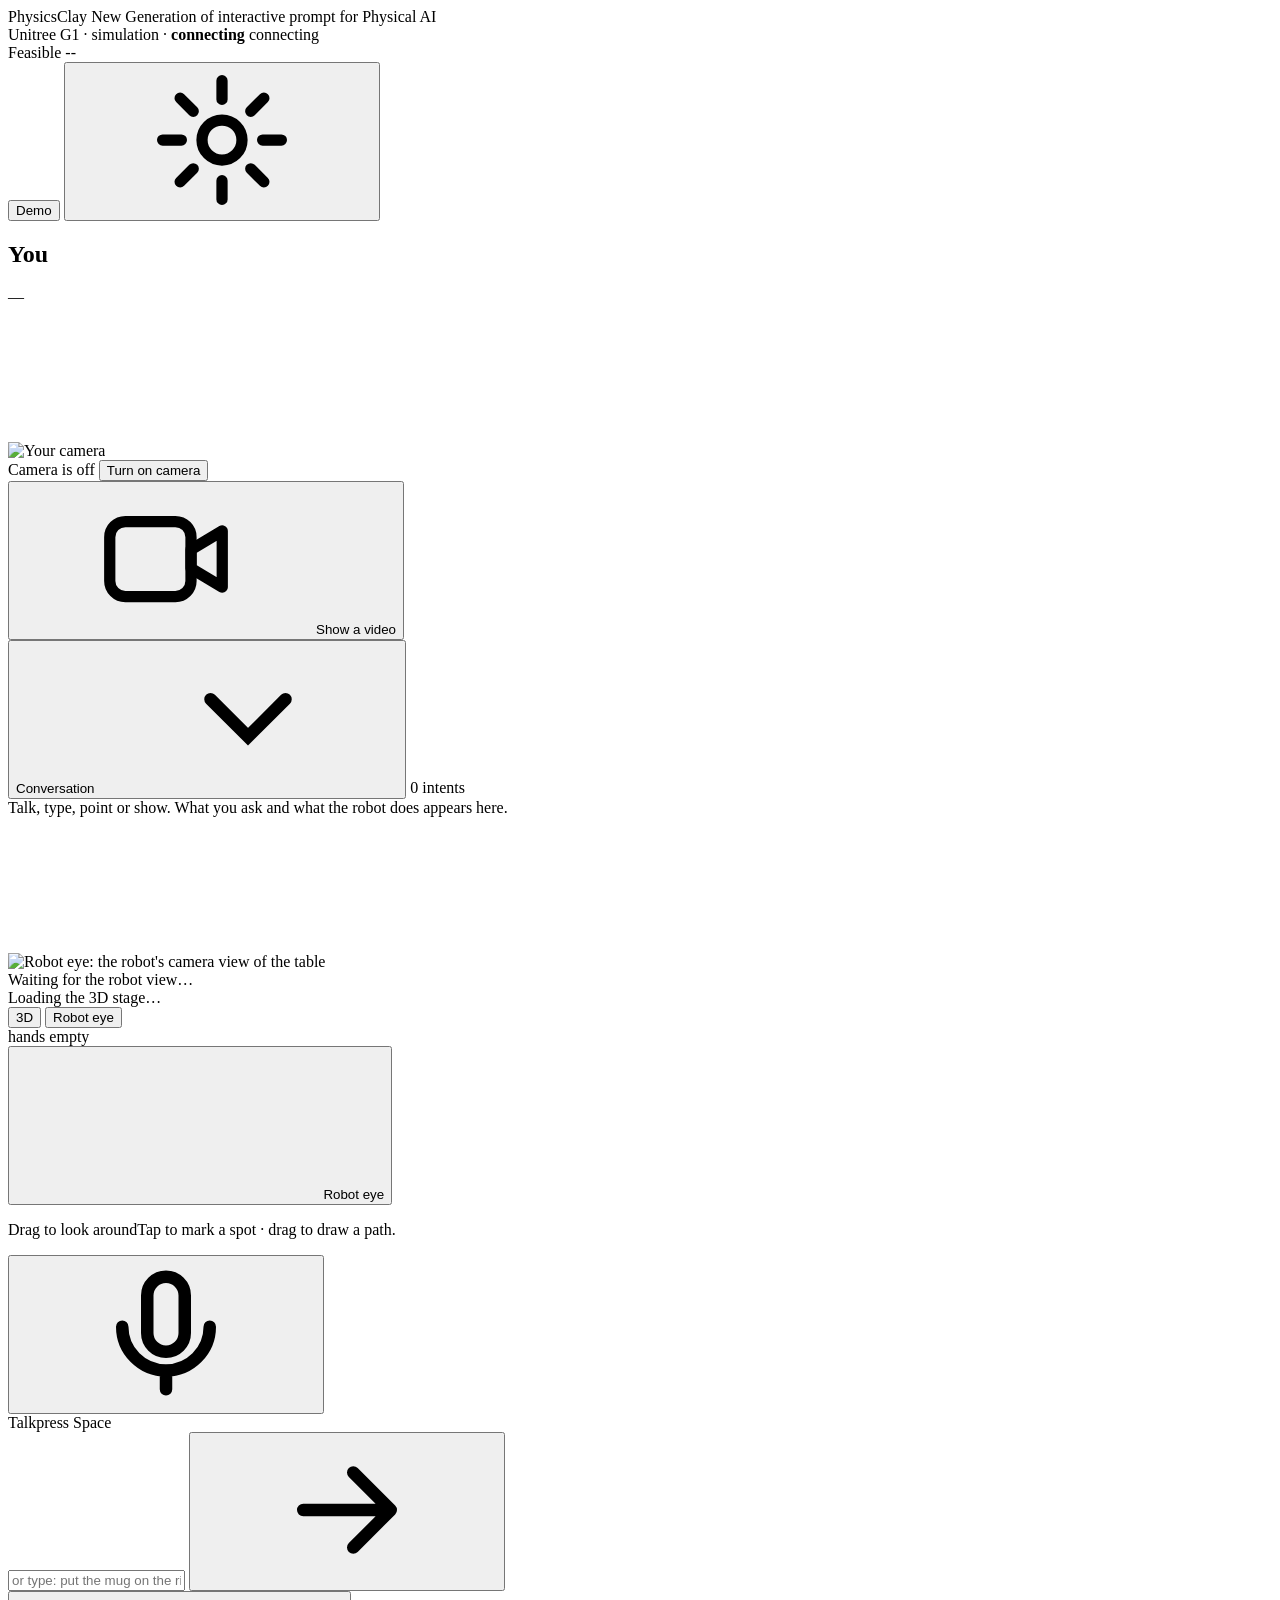
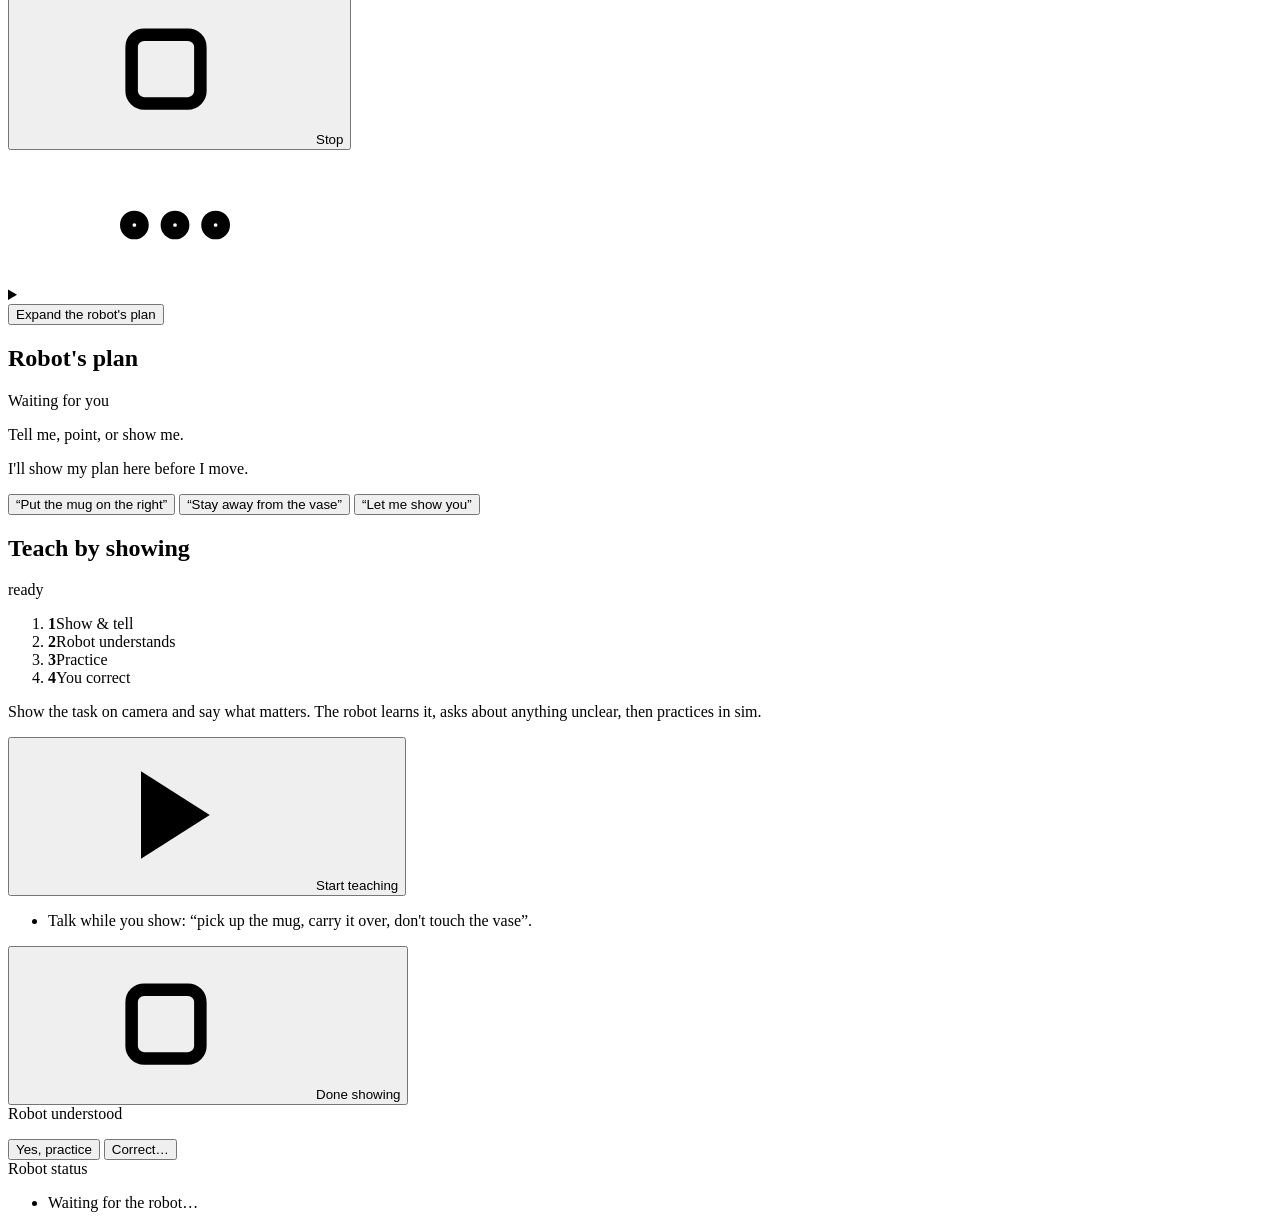
==== web/index.html @ e63a3b52 "P2b VR/MR on Meta Quest: draw in the air, passthrough alignment, room scan, teleop The same page in " ====
<!doctype html>
<html lang="en">
<head>
<meta charset="utf-8">
<meta name="viewport" content="width=device-width, initial-scale=1, viewport-fit=cover">
<meta name="theme-color" content="#fbfbfd">
<title>PhysicsClay · New Generation of interactive prompt for Physical AI</title>
<link rel="stylesheet" href="/static/style.css">
<script type="importmap">{"imports":{"three":"https://cdn.jsdelivr.net/npm/three@0.160.0/build/three.module.js","three/addons/":"https://cdn.jsdelivr.net/npm/three@0.160.0/examples/jsm/"}}</script>
</head>
<body>
<svg width="0" height="0" style="position:absolute" aria-hidden="true">
  <symbol id="i-mic" viewBox="0 0 24 24"><path fill="none" stroke="currentColor" stroke-width="2" stroke-linecap="round" d="M12 3a3 3 0 0 0-3 3v6a3 3 0 0 0 6 0V6a3 3 0 0 0-3-3zM5 11a7 7 0 0 0 14 0M12 18v3"/></symbol>
  <symbol id="i-gear" viewBox="0 0 24 24"><g fill="none" stroke="currentColor" stroke-width="1.8" stroke-linecap="round"><circle cx="12" cy="12" r="3.2"/><path d="M12 2.5v3M12 18.5v3M2.5 12h3M18.5 12h3M5.3 5.3l2.1 2.1M16.6 16.6l2.1 2.1M5.3 18.7l2.1-2.1M16.6 7.4l2.1-2.1"/></g></symbol>
  <symbol id="i-stop" viewBox="0 0 24 24"><rect x="6.5" y="6.5" width="11" height="11" rx="2" fill="none" stroke="currentColor" stroke-width="2"/></symbol>
  <symbol id="i-home" viewBox="0 0 24 24"><path fill="none" stroke="currentColor" stroke-width="1.8" stroke-linejoin="round" d="M4 11l8-7 8 7v9h-5v-6H9v6H4z"/></symbol>
  <symbol id="i-play" viewBox="0 0 24 24"><path d="M8 5v14l11-7z" fill="currentColor"/></symbol>
  <symbol id="i-cam" viewBox="0 0 24 24"><g fill="none" stroke="currentColor" stroke-width="1.8" stroke-linejoin="round"><path d="M4 8h3l2-2.5h6L17 8h3v11H4z"/><circle cx="12" cy="13.2" r="3.4"/></g></symbol>
  <symbol id="i-chev" viewBox="0 0 24 24"><path fill="none" stroke="currentColor" stroke-width="2" stroke-linecap="round" d="M6 9l6 6 6-6"/></symbol>
  <symbol id="i-send" viewBox="0 0 24 24"><path fill="none" stroke="currentColor" stroke-width="2" stroke-linecap="round" stroke-linejoin="round" d="M5 12h14M13 6l6 6-6 6"/></symbol>
  <symbol id="i-more" viewBox="0 0 24 24"><g fill="none" stroke="currentColor" stroke-width="2"><circle cx="5.5" cy="12" r="1.3"/><circle cx="12" cy="12" r="1.3"/><circle cx="18.5" cy="12" r="1.3"/></g></symbol>
  <symbol id="i-video" viewBox="0 0 24 24"><g fill="none" stroke="currentColor" stroke-width="1.8" stroke-linejoin="round"><rect x="3" y="6" width="13" height="12" rx="2.5"/><path d="m16 10.5 5-3v9l-5-3z"/></g></symbol>
  <symbol id="i-x" viewBox="0 0 24 24"><path fill="none" stroke="currentColor" stroke-width="2" stroke-linecap="round" d="M6 6l12 12M18 6 6 18"/></symbol>
  <symbol id="i-follow" viewBox="0 0 24 24"><g fill="none" stroke="currentColor" stroke-width="1.8" stroke-linecap="round" stroke-linejoin="round"><circle cx="12" cy="5.5" r="2"/><path d="M12 8v6m0 0-3 6m3-6 3 6M7 10.5l5-1.5 5 1.5"/></g></symbol>
  <symbol id="i-reset" viewBox="0 0 24 24"><path fill="none" stroke="currentColor" stroke-width="1.8" stroke-linecap="round" stroke-linejoin="round" d="M4 12a8 8 0 1 0 2.4-5.7M4 4v4h4"/></symbol>
  <symbol id="i-export" viewBox="0 0 24 24"><path fill="none" stroke="currentColor" stroke-width="1.8" stroke-linecap="round" stroke-linejoin="round" d="M12 4v11m0-11-4 4m4-4 4 4M5 15v4h14v-4"/></symbol>
  <symbol id="i-arm" viewBox="0 0 24 24"><path fill="none" stroke="currentColor" stroke-width="1.8" stroke-linecap="round" stroke-linejoin="round" d="M5 20h8M9 20v-4l4-6 5 2M13 10l-2-5"/></symbol>
  <symbol id="i-skill" viewBox="0 0 24 24"><g fill="none" stroke="currentColor" stroke-width="1.8" stroke-linecap="round" stroke-linejoin="round"><path d="M4 7h16M4 12h10M4 17h7"/><path d="m16 15 4 2.5-4 2.5z"/></g></symbol>
</svg>

<header class="topbar">
  <div class="brand">
    <span class="logo" aria-hidden="true"><i></i></span>
    <div class="brand-text">
      <span class="name">PhysicsClay</span>
      <span class="tag" title="New Generation of interactive prompt for Physical AI — turning human intent into spatial instructions that robots can understand and execute.">New Generation of interactive prompt for Physical AI</span>
    </div>
  </div>

  <div class="bar-mid">
    <span id="stats" class="status-pill" data-conn="off" role="status" aria-label="Robot status">
      <i aria-hidden="true"></i>
      <span id="robotLabel" class="sp-robot">Unitree G1</span>
      <span class="sp-sub"><span class="sp-sim">· simulation · </span><span id="mode" class="sp-mode" data-mode="IDLE"><b>connecting</b></span></span>
      <span id="statsTxt" class="sp-stats">connecting</span>
    </span>
  </div>

  <div class="bar-right">
    <div class="meter" title="Physically feasible share of recent frames">
      <span class="meter-label">Feasible</span>
      <span class="meter-track"><span id="feasFill" class="meter-fill"></span></span>
      <span id="feasTxt" class="meter-val">--</span>
    </div>
    <span id="speed" class="chip speed-chip" title="Speed scale" hidden>×1.0</span>
    <span id="mockPill" class="chip mock-pill" title="Mock AI: offline gestures + scripted replies" hidden>Mock AI</span>
    <span id="demoPill" class="demo-pill" role="status" hidden><i></i><span id="demoPillTxt">Demo</span></span>
    <button id="demoBtn" class="pill-btn" type="button" title="Run the guided demo">Demo</button>
    <button id="settingsBtn" class="icon-btn" type="button" aria-label="Settings"><svg aria-hidden="true"><use href="#i-gear"/></svg></button>
  </div>
</header>

<main class="layout" id="layout">
  <!-- YOU: camera (always on screen) + conversation -->
  <section class="col col-you" aria-label="You">
    <div class="col-head">
      <h2 class="col-title">You</h2>
      <span class="grow"></span>
      <span id="phoneCamChip" class="chip phone-cam-chip" title="This device's camera is the robot's view of you" hidden>Phone camera</span>
      <span id="source" class="src-chip" title="Camera source">—</span>
    </div>
    <div class="panel cam" id="camPanel" aria-label="Your camera">
      <div class="frame cam-frame" id="camFrame">
        <img id="camImg" alt="Your camera" draggable="false">
        <canvas id="camOverlay" aria-hidden="true"></canvas>
        <div id="camEmpty" class="empty cam-empty">
          <span>Camera is off</span>
          <button id="camBtnM" class="btn sm cam-on" type="button">Turn on camera</button>
        </div>
        <div class="cam-chips">
          <span id="followBadge" class="badge follow" hidden>Following you</span>
          <span id="recBadge" class="badge rec" hidden>REC 0.0s</span>
          <span id="gestureChip" class="ov-chip gesture-chip" hidden></span>
        </div>
        <div id="noPose" class="toast" hidden>No person detected</div>
        <div id="dropHint" class="drop-hint" hidden>Drop a video — the robot will imitate it</div>
        <div id="videoBar" class="video-bar" hidden><span id="videoName"></span><span class="vb-track"><span id="videoFill"></span></span><span id="videoPct"></span></div>
        <button type="button" id="videoBtn" class="cam-video-btn" title="Show a video: the robot imitates it"><svg aria-hidden="true"><use href="#i-video"/></svg><span>Show a video</span></button>
        <input type="file" id="videoFile" accept="video/mp4,video/quicktime,video/webm,.mp4,.mov,.webm" hidden>
      </div>
    </div>

    <section class="panel feed" id="feedPanel" aria-label="Conversation">
      <div class="panel-head">
        <button id="feedToggle" class="head-toggle" type="button" aria-expanded="true" aria-controls="feed">
          <span class="label">Conversation</span>
          <svg class="chev" aria-hidden="true"><use href="#i-chev"/></svg>
        </button>
        <span class="grow"></span>
        <span id="feedCount" class="muted small">0 intents</span>
      </div>
      <div id="feed" class="feed-list" role="log" aria-live="polite">
        <div class="feed-empty">Talk, type, point or show. What you ask and what the robot does appears here.</div>
      </div>
    </section>
  </section>

  <!-- STAGE: 3D shared space (default) | Robot eye, timeline, dock -->
  <section class="col col-stage" aria-label="Stage">
    <div class="frame stage-frame v3d" id="robotFrame">
      <img id="robotImg" alt="Robot eye: the robot's camera view of the table" draggable="false">
      <canvas id="robotOverlay" aria-label="Robot eye: tap to place a marker, drag to draw a path"></canvas>
      <div id="robotEmpty" class="empty"><span class="spinner" aria-hidden="true"></span><span>Waiting for the robot view…</span></div>
      <div id="view3d" class="view3d"><div class="v3d-msg">Loading the 3D stage…</div></div>
      <div class="stage-slot" data-slot="stage"></div>
      <div class="stage-tl">
        <div class="seg stage-seg" role="group" aria-label="Stage view">
          <button type="button" class="seg-btn" data-view="3d" aria-pressed="true" title="3D shared space: orbit freely">3D</button>
          <button type="button" class="seg-btn" data-view="robot" aria-pressed="false" title="What the robot's head camera sees">Robot eye</button>
        </div>
        <span id="holding" class="ov-chip subtle">hands empty</span>
      </div>
      <button type="button" class="pip" id="pip" aria-label="Switch to Robot eye">
        <canvas id="eyePip" aria-hidden="true"></canvas>
        <img id="pipImg" alt="" draggable="false">
        <span id="pipLabel">Robot eye</span>
      </button>
      <div id="taskHud" class="task-hud" hidden><span class="dot"></span><span id="taskHudTxt"></span></div>
      <div id="caption" class="caption-bar" aria-live="polite" hidden></div>
      <div id="subtitle" class="subtitle-bar" aria-live="polite" hidden></div>
      <div id="pathBar" class="path-bar" hidden>
        <span id="pathInfo"></span>
        <button type="button" class="btn sm primary" id="runPath"><svg aria-hidden="true"><use href="#i-play"/></svg>Run path <kbd>F</kbd></button>
        <button type="button" class="btn sm ghost" id="clearPath">Clear <kbd>C</kbd></button>
      </div>
      <p class="stage-hint" id="stageHint"><span id="orbitHint" hidden>Right-drag to orbit · wheel to zoom · </span><span class="sh-3d">Drag to look around</span><span class="sh-eye">Tap to mark a spot · drag to draw a path.</span></p>
    </div>

    <div class="timeline-slot" data-slot="timeline" aria-label="Timeline"></div>

    <div class="dock" id="dock">
      <button id="talk" class="talk" type="button" aria-label="Talk to the robot (Space)" aria-pressed="false" data-state="off">
        <span class="ring" aria-hidden="true"></span>
        <svg class="ico" aria-hidden="true"><use href="#i-mic"/></svg>
      </button>
      <form id="cmdForm" class="cmd" autocomplete="off">
        <label for="cmd" class="cmd-label"><span id="talkLabel">Talk</span><span id="talkSub" class="talk-sub">press Space</span></label>
        <div class="cmd-row">
          <input id="cmd" type="text" enterkeyhint="send" placeholder="or type: put the mug on the right">
          <button class="send-btn" type="submit" aria-label="Send"><svg aria-hidden="true"><use href="#i-send"/></svg></button>
        </div>
      </form>
      <div class="dock-actions">
        <button type="button" class="stop-btn" data-act="stop" title="Stop (Esc)"><svg aria-hidden="true"><use href="#i-stop"/></svg><span>Stop</span></button>
        <details class="more" id="moreMenu">
          <summary class="icon-btn more-btn" aria-label="More actions" title="More actions"><svg aria-hidden="true"><use href="#i-more"/></svg></summary>
          <div class="more-menu" role="menu">
            <button type="button" class="menu-item toggle" data-act="follow" aria-pressed="false" role="menuitem"><svg aria-hidden="true"><use href="#i-follow"/></svg>Follow me</button>
            <button type="button" class="menu-item" data-act="video" role="menuitem"><svg aria-hidden="true"><use href="#i-video"/></svg>Show a video…</button>
            <button type="button" class="menu-item" data-act="skills" role="menuitem"><svg aria-hidden="true"><use href="#i-skill"/></svg>Skills…</button>
            <button type="button" class="menu-item" data-act="home" role="menuitem"><svg aria-hidden="true"><use href="#i-home"/></svg>Home pose</button>
            <button type="button" class="menu-item" data-act="reset" role="menuitem"><svg aria-hidden="true"><use href="#i-reset"/></svg>Reset scene</button>
            <button type="button" class="menu-item" data-act="export" role="menuitem"><svg aria-hidden="true"><use href="#i-export"/></svg>Export</button>
            <button type="button" class="menu-item" data-act="compile" role="menuitem" title="Check the last motion on a UR5e arm"><svg aria-hidden="true"><use href="#i-arm"/></svg>Compile for UR5e</button>
          </div>
        </details>
      </div>
      <div class="tools" data-slot="tools" role="toolbar" aria-label="Ways to show"></div>
    </div>
  </section>

  <!-- ROBOT'S PLAN: plan slot (plan.js), teach flow fallback, side slot, status -->
  <aside class="col col-plan" id="planCol" aria-label="Robot's plan">
    <button type="button" class="sheet-grab" id="sheetGrab" aria-expanded="false" aria-controls="planCol"><span aria-hidden="true"></span><span class="sr">Expand the robot's plan</span></button>
    <div class="col-head">
      <h2 class="col-title">Robot's plan</h2>
      <span class="grow"></span>
      <span id="planChip" class="plan-chip" data-tone="wait">Waiting for you</span>
    </div>
    <div class="plan-scroll">
      <div class="plan-slot" data-slot="plan">
        <article class="plan-idle" id="planIdle" data-shell="idle" aria-label="Nothing planned yet">
          <p class="pi-title">Tell me, point, or show me.</p>
          <p class="pi-sub">I'll show my plan here before I move.</p>
          <div class="pi-examples" role="group" aria-label="Examples">
            <button type="button" class="pi-ex" data-example="Put the mug on the right">“Put the mug on the right”</button>
            <button type="button" class="pi-ex" data-example="Stay away from the vase">“Stay away from the vase”</button>
            <button type="button" class="pi-ex" data-example="Let me show you">“Let me show you”</button>
          </div>
        </article>
      </div>

      <section class="panel teach" id="teachPanel" data-phase="idle" aria-label="Teach by showing">
        <div class="panel-head">
          <h2 class="label teach-title">Teach by showing</h2>
          <span id="teachRec" class="badge rec" hidden>REC 0.0s</span>
          <span class="grow"></span>
          <span id="teachPhase" class="phase-chip">ready</span>
          <button type="button" id="teachCancel" class="btn sm ghost" hidden>Start over</button>
        </div>
        <ol class="teach-strip" aria-label="How it works">
          <li data-k="show"><b>1</b>Show &amp; tell</li><li data-k="understand"><b>2</b>Robot understands</li>
          <li data-k="practice"><b>3</b>Practice</li><li data-k="correct"><b>4</b>You correct</li>
        </ol>
        <div class="teach-body">
          <div class="t-idle">
            <p class="muted small">Show the task on camera and say what matters. The robot learns it, asks about anything unclear, then practices in sim.</p>
            <button type="button" class="btn teach-go" id="teachStart"><svg aria-hidden="true"><use href="#i-play"/></svg>Start teaching</button>
          </div>
          <div class="t-rec">
            <div class="t-evidence small" id="teachEvidence"></div>
            <ul class="t-utt" id="teachUtt"><li class="muted">Talk while you show: “pick up the mug, carry it over, don't touch the vase”.</li></ul>
            <button type="button" class="btn danger teach-go" id="teachStop"><svg aria-hidden="true"><use href="#i-stop"/></svg>Done showing</button>
          </div>
          <div class="t-spec">
            <div class="t-card">
              <div class="t-card-head"><span class="label">Robot understood</span><span class="grow"></span><span id="teachSummary" class="small muted"></span></div>
              <div class="t-goal" id="teachGoal"></div>
              <ol class="t-steps" id="teachSteps"></ol>
              <div class="t-cons" id="teachCons"></div>
            </div>
            <div class="t-bubble" id="teachQ" hidden></div>
            <div class="t-btns" id="teachConfirmBtns">
              <button type="button" class="btn primary" id="teachYes">Yes, practice</button>
              <button type="button" class="btn" id="teachCorrectBtn">Correct…</button>
            </div>
            <form class="t-correct" id="teachCorrectForm" hidden autocomplete="off">
              <input id="teachCorrectIn" type="text" placeholder="e.g. “go around the vase on the left”, “slower”" aria-label="Correction">
              <button type="submit" class="btn sm primary">Send</button>
            </form>
            <form class="t-save" id="teachSaveForm" hidden autocomplete="off">
              <input id="teachName" type="text" placeholder="Skill name, e.g. mug over vase" aria-label="Skill name">
              <button type="submit" class="btn sm primary">Save skill</button>
            </form>
          </div>
        </div>
      </section>

      <div class="side-slot" data-slot="side"></div>

      <section class="panel says" aria-label="Robot status">
        <div class="panel-head">
          <span class="label">Robot status</span>
          <span class="grow"></span>
          <span id="saysFeas" class="muted small"></span>
        </div>
        <ul id="says" class="says-list"><li class="info">Waiting for the robot…</li></ul>
        <div id="saved" class="saved" hidden></div>
      </section>
    </div>
  </aside>
</main>

<div id="toast" class="global-toast" role="status" aria-live="polite" hidden></div>

<dialog id="settings" aria-labelledby="settingsTitle">
  <form method="dialog" id="settingsForm">
    <header class="dlg-head"><h2 id="settingsTitle">Settings</h2><button class="icon-btn" value="cancel" aria-label="Close settings"><svg aria-hidden="true"><use href="#i-x"/></svg></button></header>
    <div class="dlg-body">
      <section class="set-sec" id="secRobot"><h3>Robot</h3>
        <div class="seg seg-lg" role="group" aria-label="Robot body" id="robotSeg">
          <button type="button" class="seg-btn" data-robot="g1" aria-pressed="true">G1 humanoid</button>
          <button type="button" class="seg-btn" data-robot="ur5e" aria-pressed="false">UR5e arm</button>
        </div>
        <small class="muted">Same intents and taught tasks run on either body.</small>
      </section>
      <section class="set-sec" id="secCamera"><h3>Camera</h3>
        <label class="check"><input id="setPhoneCam" type="checkbox"><span>Use this device's camera</span></label>
        <div class="set-row"><button type="button" class="btn sm" id="camFlip">Switch front / back</button><span id="camStatus" class="muted small"></span></div>
      </section>
      <section class="set-sec" id="secSkills"><h3>Skills</h3>
        <div class="set-row">
          <select id="skillSel" aria-label="Learned skill" disabled><option value="">no skills yet</option></select>
          <button type="button" class="btn sm" data-act="play" id="playBtn" disabled><svg aria-hidden="true"><use href="#i-play"/></svg>Play</button>
        </div>
        <div id="skillEdit" class="skill-edit" hidden>
          <div class="se-head">
            <span id="seName" class="se-name"></span>
            <span id="seRange" class="muted small"></span>
            <span class="grow"></span>
            <select id="sePart" aria-label="Body part">
              <option value="body">Whole body</option><option value="arms">Both arms</option>
              <option value="left_arm">Left arm</option><option value="right_arm">Right arm</option><option value="legs">Legs</option>
            </select>
          </div>
          <div id="seTrack" class="se-track" role="slider" tabindex="0" aria-label="Time range to edit (drag to select; arrow keys move)" aria-valuemin="0">
            <div id="seSel" class="se-sel"><span class="h l"></span><span class="h r"></span></div>
            <div id="seTicks" class="se-ticks" aria-hidden="true"></div>
          </div>
          <div class="se-btns">
            <button type="button" class="btn sm" data-edit="faster">Faster</button>
            <button type="button" class="btn sm" data-edit="slower">Slower</button>
            <button type="button" class="btn sm" data-edit="bigger">Bigger</button>
            <button type="button" class="btn sm" data-edit="smaller">Smaller</button>
          </div>
          <small class="muted">Or say “make 2 to 4 seconds faster”, “left arm bigger”.</small>
        </div>
      </section>
      <section class="set-sec" id="secSpatial"><h3>Spatial model</h3>
        <label class="field"><span>Object understanding on your camera</span>
          <select id="setSpatial"><option value="yolo-seg">YOLO segmentation</option><option value="mediapipe">MediaPipe</option><option value="off">Off</option></select>
        </label>
        <div class="set-row"><button type="button" class="btn sm" id="erCam">Ask Gemini Robotics-ER what it sees</button><button type="button" class="btn sm ghost" id="erRobot">…in the robot view</button></div>
        <small id="erStatus" class="muted"></small>
      </section>
      <section class="set-sec" id="secAI"><h3>AI</h3>
        <p id="serverGemini" class="server-gemini small" hidden>Gemini: server key active</p>
        <p id="byokNote" class="byok-note small" hidden>Bring your own keys. This public demo never uses ours: add yours below to talk with Gemini Live, ask Gemini Robotics-ER, read goal photos and hear the natural robot voice. Without keys the offline mock demo still works.</p>
        <label class="field"><span>Gemini API key</span>
          <input id="setKey" type="password" autocomplete="off" spellcheck="false" placeholder="AIza…">
          <small>Stored only in this browser. Talk connects straight to Google; spatial pointing and goal photos send it to this server for that one request.</small>
        </label>
        <label class="field"><span>OpenAI API key (robot voice)</span>
          <input id="setOpenAI" type="password" autocomplete="off" spellcheck="false" placeholder="sk-…">
          <small>Stored only in this browser and sent only with voice requests. Without it the browser's own voice is used.</small>
        </label>
        <label class="field"><span>Live model</span><input id="setLive" type="text" spellcheck="false"></label>
        <label class="field"><span>Robotics-ER model</span><input id="setEr" type="text" spellcheck="false"></label>
        <label class="check"><input id="setSendCam" type="checkbox" checked><span>Send my camera to Gemini</span></label>
        <label class="check"><input id="setSendRobot" type="checkbox"><span>Send robot view to Gemini</span></label>
        <label class="check"><input id="setMock" type="checkbox"><span>Mock AI (offline demo: gestures + scripted replies)</span></label>
        <label class="field"><span>Speech language (no-key fallback)</span>
          <select id="setLang"><option value="en-US">English (en-US)</option><option value="ko-KR">한국어 (ko-KR)</option></select>
        </label>
        <p id="geminiStatus" class="muted small"></p>
      </section>
      <section class="set-sec" id="secDemo"><h3>Demo</h3>
        <div class="set-row">
          <button type="button" class="btn sm primary" data-demo="full">Run full demo</button>
          <button type="button" class="btn sm" data-demo="text_vs_spatial">Text vs spatial</button>
          <button type="button" class="btn sm" data-demo="teach">Teach demo</button>
          <button type="button" class="btn sm danger" data-demo="stop">Stop demo</button>
        </div>
      </section>
      <section class="set-sec" id="secAbout"><h3>About</h3><p class="small muted">PhysicsClay · New Generation of interactive prompt for Physical AI — turning human intent into spatial instructions that robots can understand and execute.</p>
        <p class="small muted">Say · Point · Show. The robot proposes, you correct.</p></section>
    </div>
    <footer class="dlg-foot">
      <button class="btn ghost" value="cancel">Cancel</button>
      <button class="btn primary" value="save" id="settingsSave">Save</button>
    </footer>
  </form>
</dialog>

<script src="/static/gemini.js"></script>
<script src="/static/app.js"></script>
<script type="module" src="/static/view3d.js"></script>
<script type="module" src="/static/xr.js"></script>
<script src="/static/ui/core.js"></script>
<script src="/static/shell.js"></script>
</body>
</html>
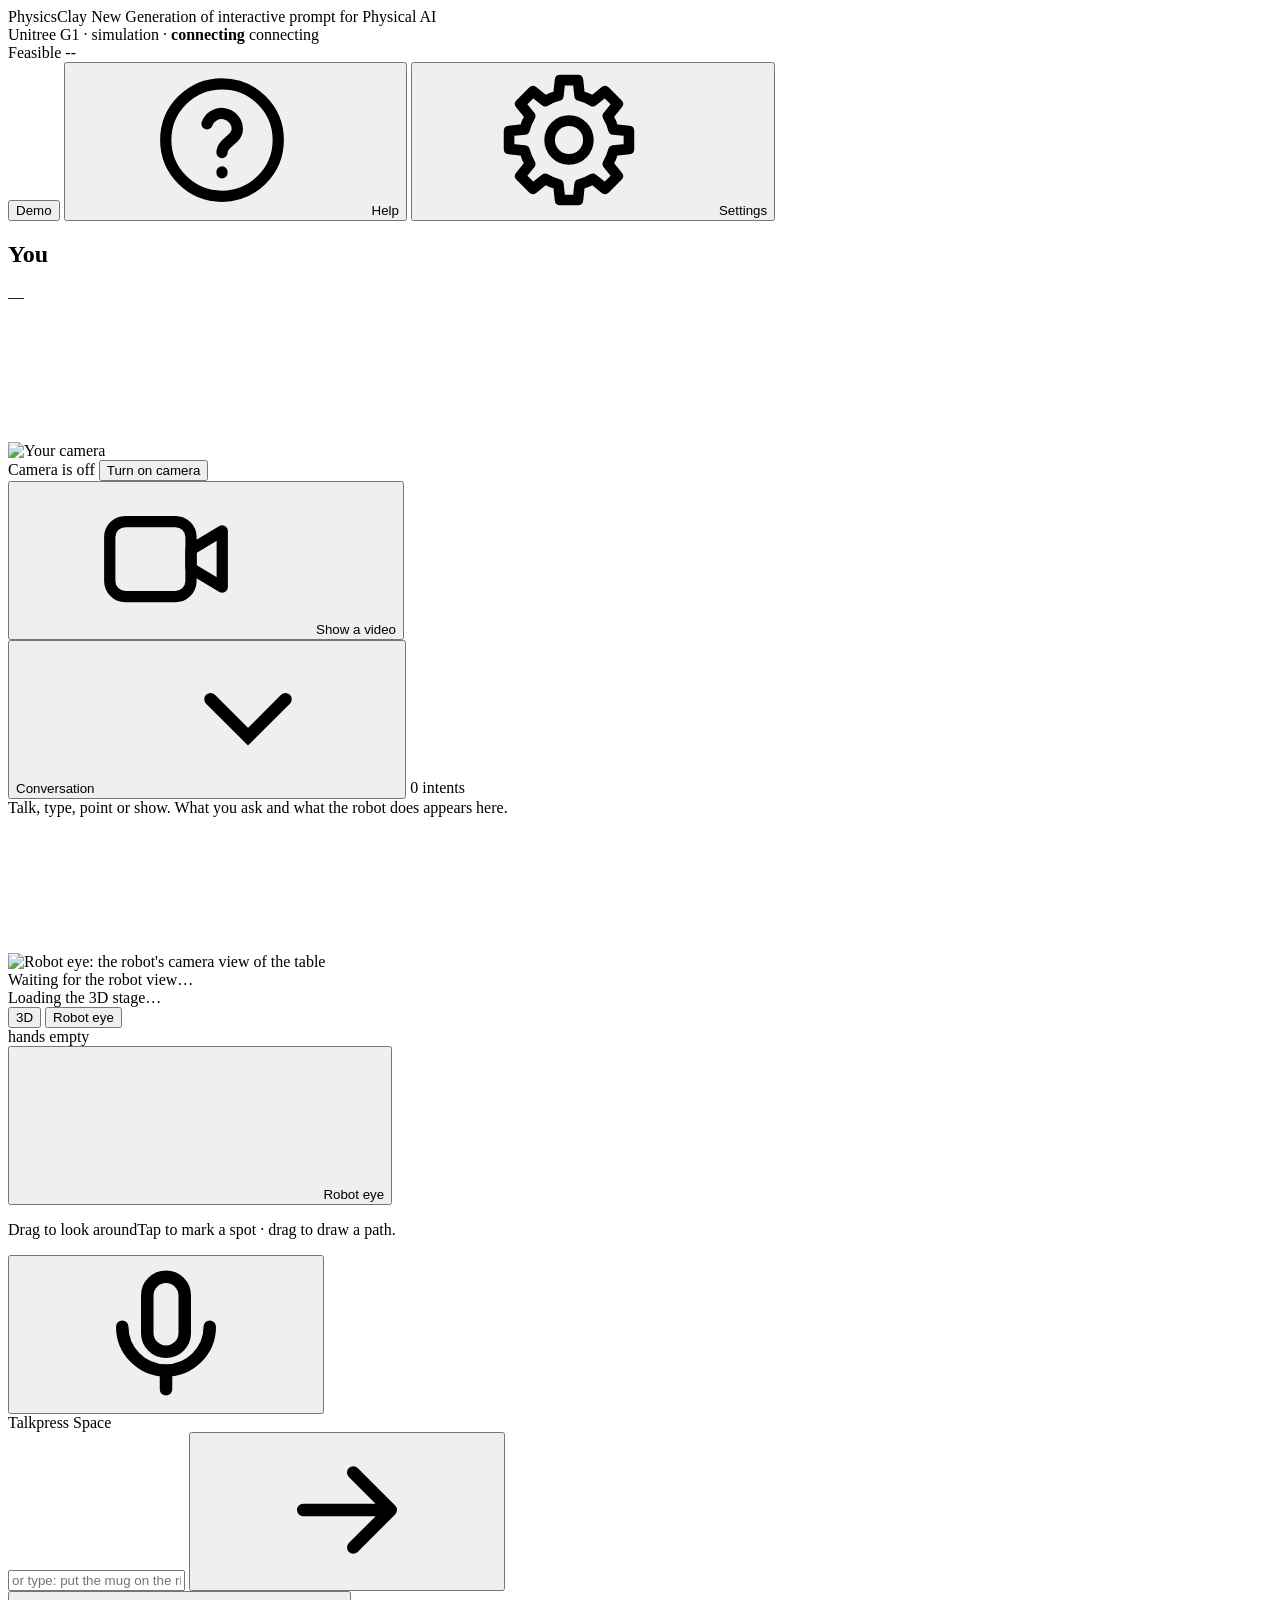
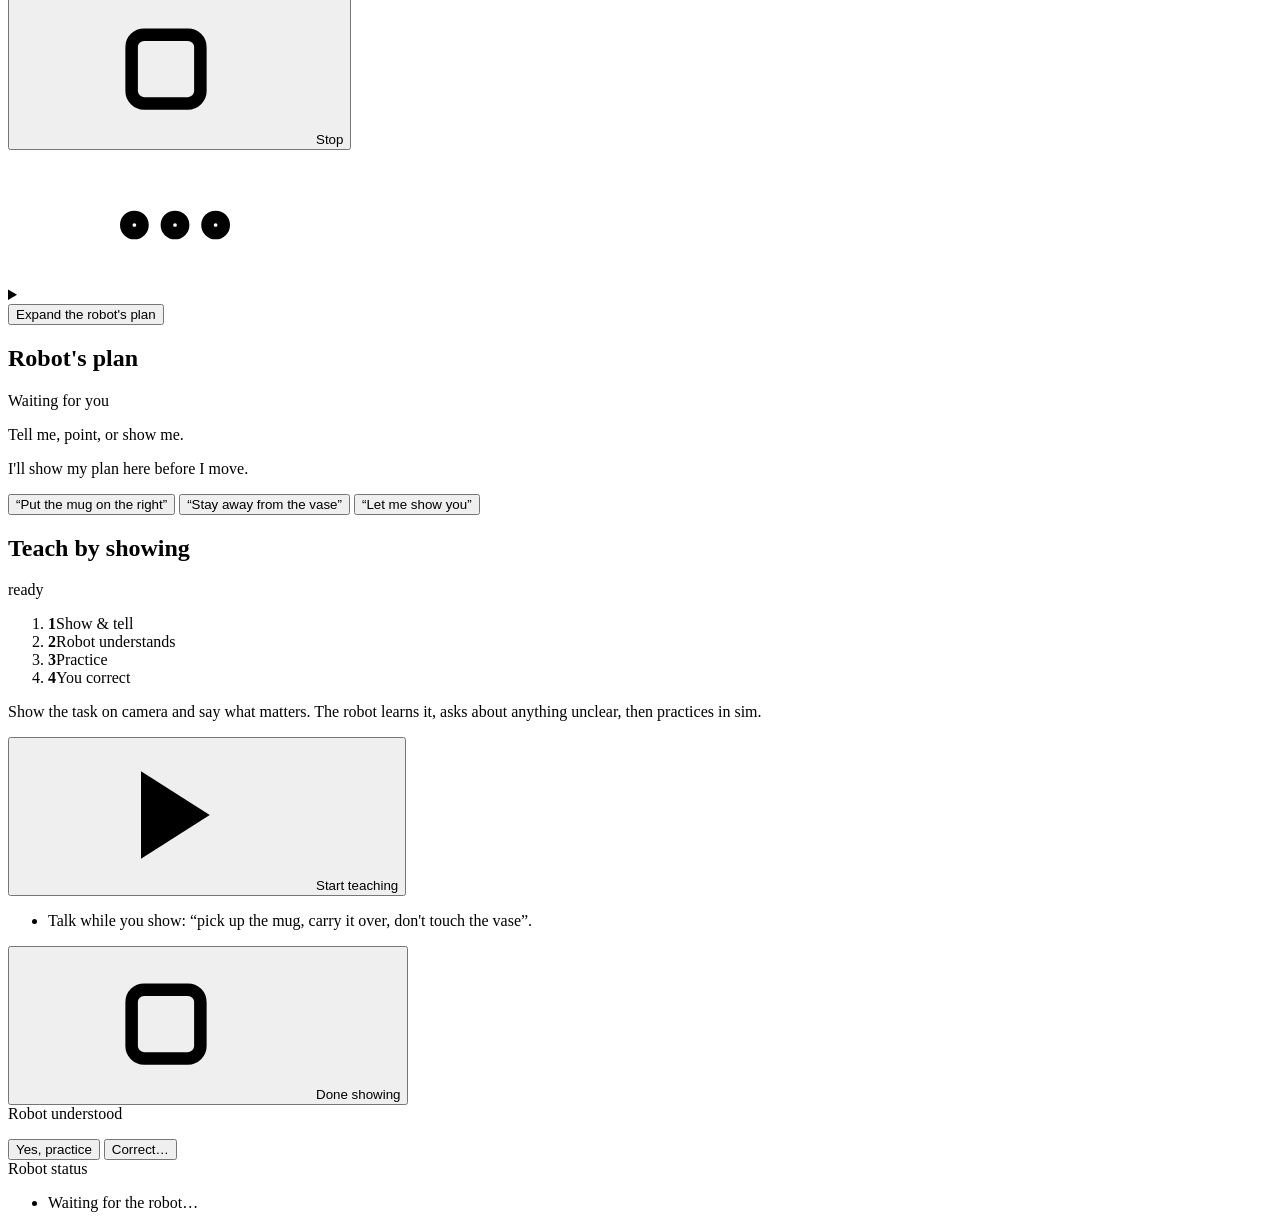
==== commit f9f1e71d: "Gear icon and a light / dark / system theme - Settings had a sun-like icon (a circle with radiating " ====
--- a/web/index.html
+++ b/web/index.html
@@ -4,14 +4,22 @@
 <meta charset="utf-8">
 <meta name="viewport" content="width=device-width, initial-scale=1, viewport-fit=cover">
 <meta name="theme-color" content="#fbfbfd">
+<meta name="color-scheme" content="light dark">
 <title>PhysicsClay · New Generation of interactive prompt for Physical AI</title>
+<link rel="icon" href="data:,">
+<script>/* theme before first paint: Settings → Appearance stores pc.theme = system | light | dark (web/shell.js) */
+(function () { var m = "system"; try { m = localStorage.getItem("pc.theme") || "system"; } catch (e) { /* storage blocked */ }
+  var dark = m === "dark" || (m !== "light" && !!(window.matchMedia && matchMedia("(prefers-color-scheme: dark)").matches));
+  document.documentElement.setAttribute("data-theme", dark ? "dark" : "light"); document.documentElement.setAttribute("data-theme-pref", m); })();</script>
 <link rel="stylesheet" href="/static/style.css">
 <script type="importmap">{"imports":{"three":"https://cdn.jsdelivr.net/npm/three@0.160.0/build/three.module.js","three/addons/":"https://cdn.jsdelivr.net/npm/three@0.160.0/examples/jsm/"}}</script>
 </head>
 <body>
 <svg width="0" height="0" style="position:absolute" aria-hidden="true">
   <symbol id="i-mic" viewBox="0 0 24 24"><path fill="none" stroke="currentColor" stroke-width="2" stroke-linecap="round" d="M12 3a3 3 0 0 0-3 3v6a3 3 0 0 0 6 0V6a3 3 0 0 0-3-3zM5 11a7 7 0 0 0 14 0M12 18v3"/></symbol>
-  <symbol id="i-gear" viewBox="0 0 24 24"><g fill="none" stroke="currentColor" stroke-width="1.8" stroke-linecap="round"><circle cx="12" cy="12" r="3.2"/><path d="M12 2.5v3M12 18.5v3M2.5 12h3M18.5 12h3M5.3 5.3l2.1 2.1M16.6 16.6l2.1 2.1M5.3 18.7l2.1-2.1M16.6 7.4l2.1-2.1"/></g></symbol>
+  <symbol id="i-gear" viewBox="0 0 24 24"><g fill="none" stroke="currentColor" stroke-width="1.7" stroke-linejoin="round"><path d="M10.3 4.9 10.57 2.41h2.86l.27 2.49a7.3 7.3 0 0 1 2.11.88l1.96-1.58 2.03 2.03-1.58 1.96a7.3 7.3 0 0 1 .88 2.11l2.49.27v2.86l-2.49.27a7.3 7.3 0 0 1-.88 2.11l1.58 1.96-2.03 2.03-1.96-1.58a7.3 7.3 0 0 1-2.11.88l-.27 2.49h-2.86l-.27-2.49a7.3 7.3 0 0 1-2.11-.88l-1.96 1.58-2.03-2.03 1.58-1.96a7.3 7.3 0 0 1-.88-2.11l-2.49-.27v-2.86l2.49-.27a7.3 7.3 0 0 1 .88-2.11L4.2 6.23 6.23 4.2l1.96 1.58a7.3 7.3 0 0 1 2.11-.88z"/><circle cx="12" cy="12" r="3.1"/></g></symbol>
+  <symbol id="i-help" viewBox="0 0 24 24"><g fill="none" stroke="currentColor" stroke-width="1.8" stroke-linecap="round"><circle cx="12" cy="12" r="9"/><path d="M9.6 9.4a2.5 2.5 0 0 1 4.85.85c0 1.75-2.45 2.1-2.45 3.75M12 17.1v.15"/></g></symbol>
+  <symbol id="i-phone" viewBox="0 0 24 24"><g fill="none" stroke="currentColor" stroke-width="1.8" stroke-linecap="round" stroke-linejoin="round"><rect x="7" y="2.5" width="10" height="19" rx="2.5"/><path d="M11 18.5h2"/></g></symbol>
   <symbol id="i-stop" viewBox="0 0 24 24"><rect x="6.5" y="6.5" width="11" height="11" rx="2" fill="none" stroke="currentColor" stroke-width="2"/></symbol>
   <symbol id="i-home" viewBox="0 0 24 24"><path fill="none" stroke="currentColor" stroke-width="1.8" stroke-linejoin="round" d="M4 11l8-7 8 7v9h-5v-6H9v6H4z"/></symbol>
   <symbol id="i-play" viewBox="0 0 24 24"><path d="M8 5v14l11-7z" fill="currentColor"/></symbol>
@@ -56,7 +64,8 @@
     <span id="mockPill" class="chip mock-pill" title="Mock AI: offline gestures + scripted replies" hidden>Mock AI</span>
     <span id="demoPill" class="demo-pill" role="status" hidden><i></i><span id="demoPillTxt">Demo</span></span>
     <button id="demoBtn" class="pill-btn" type="button" title="Run the guided demo">Demo</button>
-    <button id="settingsBtn" class="icon-btn" type="button" aria-label="Settings"><svg aria-hidden="true"><use href="#i-gear"/></svg></button>
+    <button id="helpBtn" class="icon-btn labelled" type="button" aria-label="Help: how to use PhysicsClay" title="How to use PhysicsClay" aria-haspopup="dialog"><svg aria-hidden="true"><use href="#i-help"/></svg><span class="btn-lbl">Help</span></button>
+    <button id="settingsBtn" class="icon-btn labelled" type="button" aria-label="Settings" title="Settings" aria-haspopup="dialog"><svg aria-hidden="true"><use href="#i-gear"/></svg><span class="btn-lbl">Settings</span></button>
   </div>
 </header>
 
@@ -257,6 +266,14 @@
   <form method="dialog" id="settingsForm">
     <header class="dlg-head"><h2 id="settingsTitle">Settings</h2><button class="icon-btn" value="cancel" aria-label="Close settings"><svg aria-hidden="true"><use href="#i-x"/></svg></button></header>
     <div class="dlg-body">
+      <section class="set-sec" id="secLook"><h3>Appearance</h3>
+        <div class="seg seg-lg" role="radiogroup" aria-label="Theme" id="themeSeg">
+          <button type="button" class="seg-btn" role="radio" data-theme-pick="system" aria-checked="true" aria-pressed="true">System</button>
+          <button type="button" class="seg-btn" role="radio" data-theme-pick="light" aria-checked="false" aria-pressed="false">Light</button>
+          <button type="button" class="seg-btn" role="radio" data-theme-pick="dark" aria-checked="false" aria-pressed="false">Dark</button>
+        </div>
+        <small class="muted">System follows your computer's light or dark setting. Applies right away.</small>
+      </section>
       <section class="set-sec" id="secRobot"><h3>Robot</h3>
         <div class="seg seg-lg" role="group" aria-label="Robot body" id="robotSeg">
           <button type="button" class="seg-btn" data-robot="g1" aria-pressed="true">G1 humanoid</button>
@@ -300,6 +317,7 @@
         <label class="field"><span>Object understanding on your camera</span>
           <select id="setSpatial"><option value="yolo-seg">YOLO segmentation</option><option value="mediapipe">MediaPipe</option><option value="off">Off</option></select>
         </label>
+        <small id="spatialNote" class="muted" hidden></small>
         <div class="set-row"><button type="button" class="btn sm" id="erCam">Ask Gemini Robotics-ER what it sees</button><button type="button" class="btn sm ghost" id="erRobot">…in the robot view</button></div>
         <small id="erStatus" class="muted"></small>
       </section>
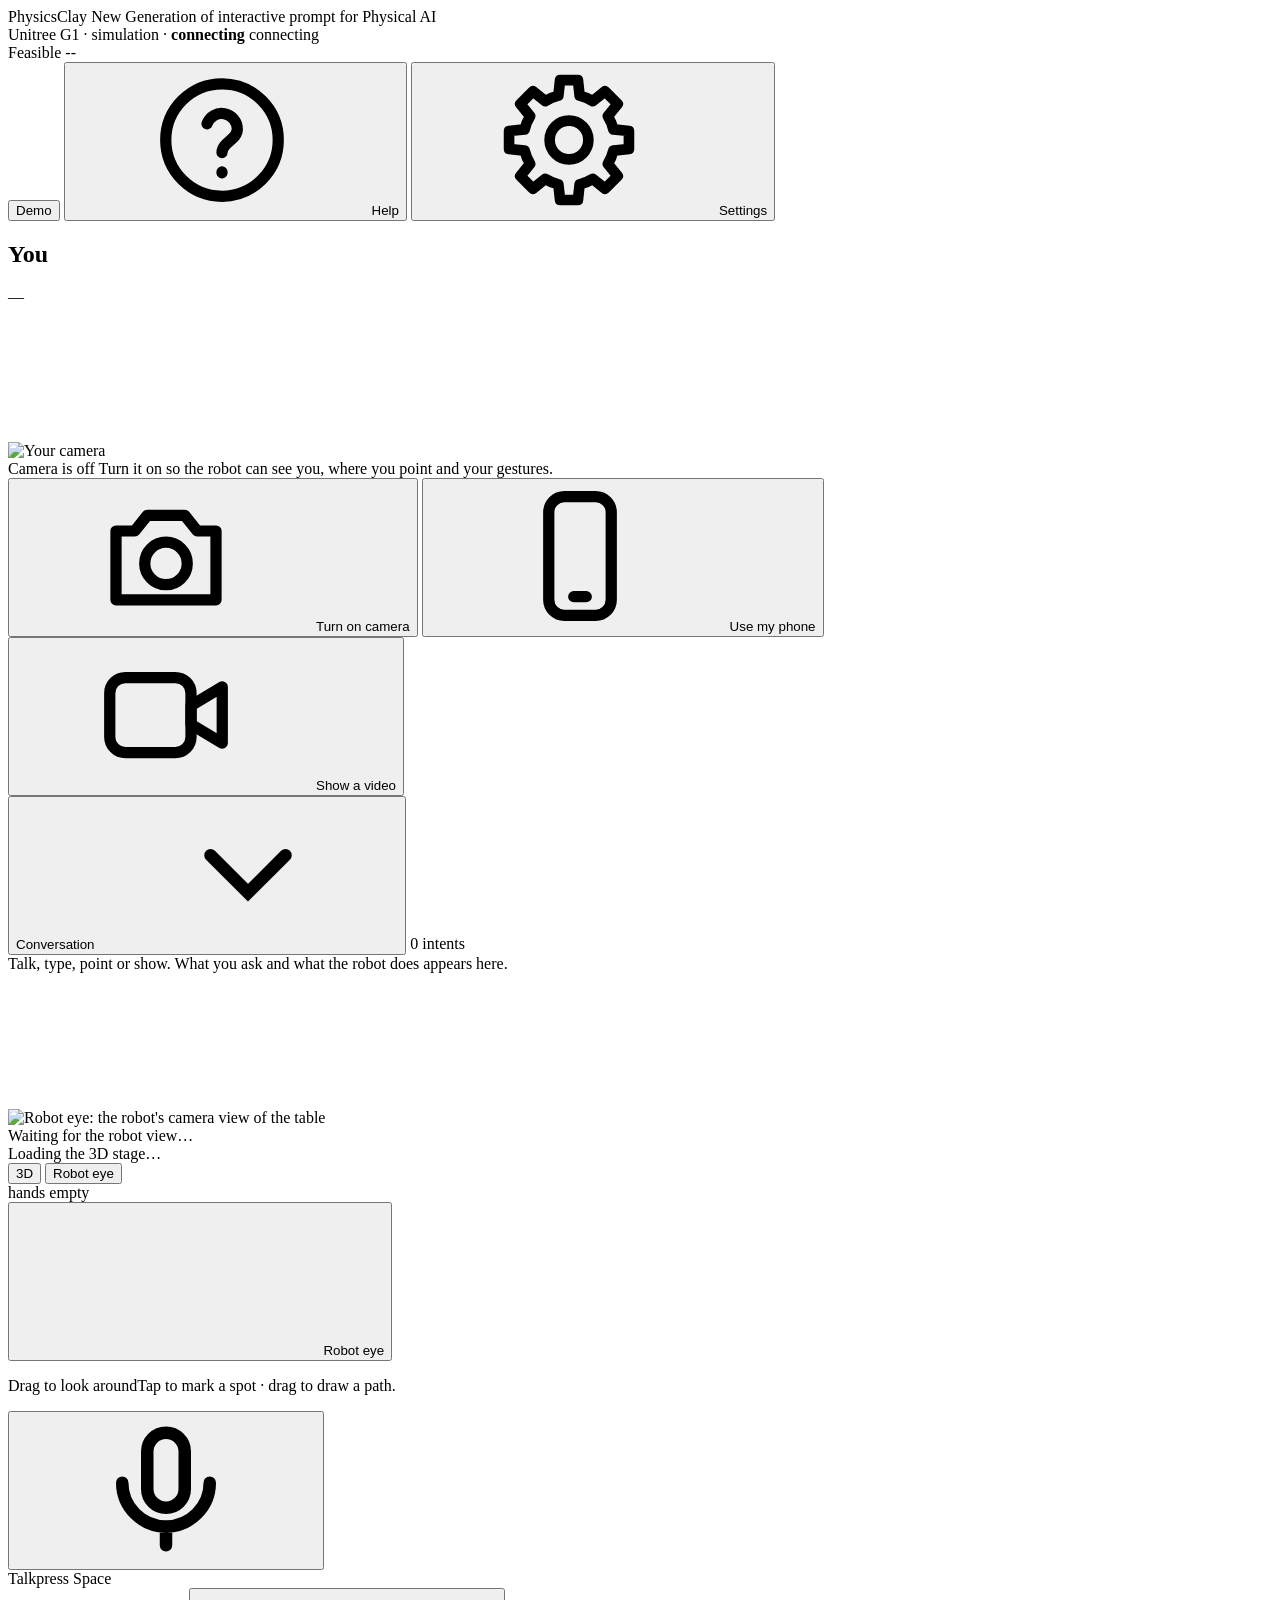
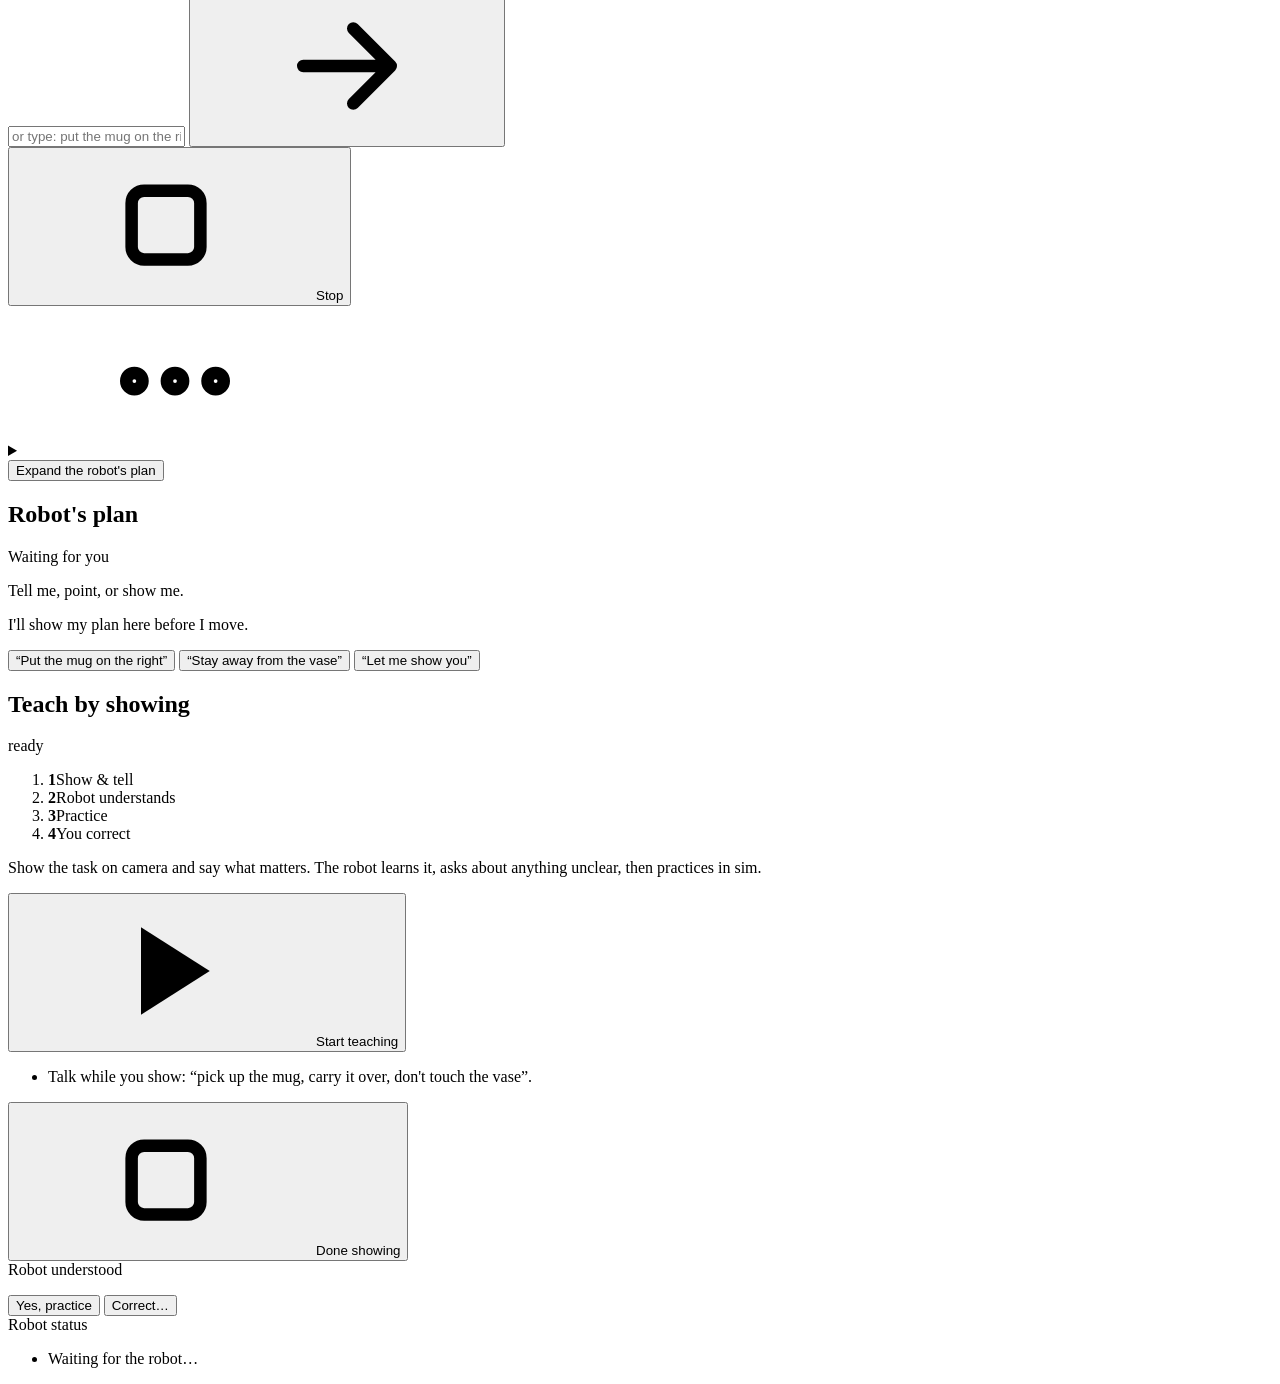
==== commit 0ef4d1f7: "You appear: one-click camera, self-view, phone camera by QR; a natural voice Camera (still off by de" ====
--- a/web/index.html
+++ b/web/index.html
@@ -75,23 +75,29 @@
     <div class="col-head">
       <h2 class="col-title">You</h2>
       <span class="grow"></span>
-      <span id="phoneCamChip" class="chip phone-cam-chip" title="This device's camera is the robot's view of you" hidden>Phone camera</span>
+      <span id="phoneCamChip" class="chip phone-cam-chip" title="The camera the robot sees you through" role="status" hidden></span>
       <span id="source" class="src-chip" title="Camera source">—</span>
     </div>
     <div class="panel cam" id="camPanel" aria-label="Your camera">
       <div class="frame cam-frame" id="camFrame">
         <img id="camImg" alt="Your camera" draggable="false">
+        <video id="camSelf" class="cam-self" muted playsinline autoplay hidden aria-label="You, from this computer's camera"></video>
         <canvas id="camOverlay" aria-hidden="true"></canvas>
         <div id="camEmpty" class="empty cam-empty">
-          <span>Camera is off</span>
-          <button id="camBtnM" class="btn sm cam-on" type="button">Turn on camera</button>
-        </div>
+          <span class="ce-title" id="camEmptyTitle">Camera is off</span>
+          <span class="ce-sub" id="camEmptySub">Turn it on so the robot can see you, where you point and your gestures.</span>
+          <div class="ce-btns">
+            <button id="camBtnM" class="cam-on" type="button"><svg aria-hidden="true"><use href="#i-cam"/></svg><span>Turn on camera</span></button>
+            <button id="camPhoneBtn" class="cam-on alt" type="button"><svg aria-hidden="true"><use href="#i-phone"/></svg><span>Use my phone</span></button>
+          </div>
+        </div>
+        <button type="button" id="camOffBtn" class="cam-off-btn" title="Turn off this computer's camera" aria-label="Turn off camera" hidden><svg aria-hidden="true"><use href="#i-x"/></svg></button>
         <div class="cam-chips">
           <span id="followBadge" class="badge follow" hidden>Following you</span>
           <span id="recBadge" class="badge rec" hidden>REC 0.0s</span>
           <span id="gestureChip" class="ov-chip gesture-chip" hidden></span>
         </div>
-        <div id="noPose" class="toast" hidden>No person detected</div>
+        <div id="noPose" class="toast" hidden>I can't see you yet: step back so your upper body is in view</div>
         <div id="dropHint" class="drop-hint" hidden>Drop a video — the robot will imitate it</div>
         <div id="videoBar" class="video-bar" hidden><span id="videoName"></span><span class="vb-track"><span id="videoFill"></span></span><span id="videoPct"></span></div>
         <button type="button" id="videoBtn" class="cam-video-btn" title="Show a video: the robot imitates it"><svg aria-hidden="true"><use href="#i-video"/></svg><span>Show a video</span></button>
@@ -283,7 +289,9 @@
       </section>
       <section class="set-sec" id="secCamera"><h3>Camera</h3>
         <label class="check"><input id="setPhoneCam" type="checkbox"><span>Use this device's camera</span></label>
-        <div class="set-row"><button type="button" class="btn sm" id="camFlip">Switch front / back</button><span id="camStatus" class="muted small"></span></div>
+        <div class="set-row"><button type="button" class="btn sm" id="camFlip">Switch front / back</button><button type="button" class="btn sm" id="camPhoneBtn2"><svg aria-hidden="true"><use href="#i-phone"/></svg>Use my phone instead…</button></div>
+        <small id="camStatus" class="muted" role="status"></small>
+        <small class="muted">Off by default. Frames go only to this PhysicsClay server, which runs pose tracking on them.</small>
       </section>
       <section class="set-sec" id="secSkills"><h3>Skills</h3>
         <div class="set-row">
@@ -337,10 +345,16 @@
         <label class="check"><input id="setSendCam" type="checkbox" checked><span>Send my camera to Gemini</span></label>
         <label class="check"><input id="setSendRobot" type="checkbox"><span>Send robot view to Gemini</span></label>
         <label class="check"><input id="setMock" type="checkbox"><span>Mock AI (offline demo: gestures + scripted replies)</span></label>
-        <label class="field"><span>Speech language (no-key fallback)</span>
+        <label class="field"><span>Talk language (speech recognition without a Gemini key)</span>
           <select id="setLang"><option value="en-US">English (en-US)</option><option value="ko-KR">한국어 (ko-KR)</option></select>
         </label>
         <p id="geminiStatus" class="muted small"></p>
+      </section>
+      <section class="set-sec" id="secVoice"><h3>Voice</h3>
+        <label class="check"><input id="setSpeak" type="checkbox" checked><span>Speak the robot's replies</span></label>
+        <div id="voicePickers" class="voice-pickers"></div>
+        <small id="voiceNote" class="muted"></small>
+        <small class="muted">The robot answers in the language you use: Korean in, Korean out.</small>
       </section>
       <section class="set-sec" id="secDemo"><h3>Demo</h3>
         <div class="set-row">
@@ -360,10 +374,32 @@
   </form>
 </dialog>
 
+<dialog id="phoneDlg" class="phone-dlg" aria-labelledby="phoneTitle">
+  <form method="dialog">
+    <header class="dlg-head"><h2 id="phoneTitle">Use your phone as the camera</h2><button class="icon-btn" value="cancel" aria-label="Close"><svg aria-hidden="true"><use href="#i-x"/></svg></button></header>
+    <div class="dlg-body phone-body">
+      <div class="phone-qr-row">
+        <div class="qr-box" id="phoneQr" role="img" aria-label="QR code for the phone camera page"></div>
+        <ol class="phone-steps">
+          <li>Put the phone on the <b>same Wi-Fi</b> as this computer.</li>
+          <li><b>Scan the code</b> with the phone's camera, or open<br><a id="phoneUrl" class="phone-url" href="#" target="_blank" rel="noopener">…</a> <button type="button" class="btn sm ghost" id="phoneCopy">Copy</button></li>
+          <li>The phone warns that the connection isn't private: this server's certificate is self-signed. <b>Safari:</b> Show Details → visit this website. <b>Chrome:</b> Advanced → Proceed.</li>
+          <li>Tap <b>Start camera</b>, then prop the phone up facing you, 1–2 m away, upper body in view.</li>
+        </ol>
+      </div>
+      <p class="phone-warn" id="phoneNoHttps" hidden>Phones only share their camera over https, and this server is running without it. Restart it with <code>--https</code> (<code>scripts/run.sh</code> and <code>make run</code> do), then open this again.</p>
+      <p class="phone-status" id="phoneStatus" role="status" aria-live="polite"><i aria-hidden="true"></i><span>Waiting for the phone…</span></p>
+    </div>
+    <footer class="dlg-foot"><button class="btn primary" value="cancel">Done</button></footer>
+  </form>
+</dialog>
+
+<script src="/static/qr.js"></script>
 <script src="/static/gemini.js"></script>
 <script src="/static/app.js"></script>
 <script type="module" src="/static/view3d.js"></script>
 <script type="module" src="/static/xr.js"></script>
+<script src="/static/help-content.js"></script>
 <script src="/static/ui/core.js"></script>
 <script src="/static/shell.js"></script>
 </body>
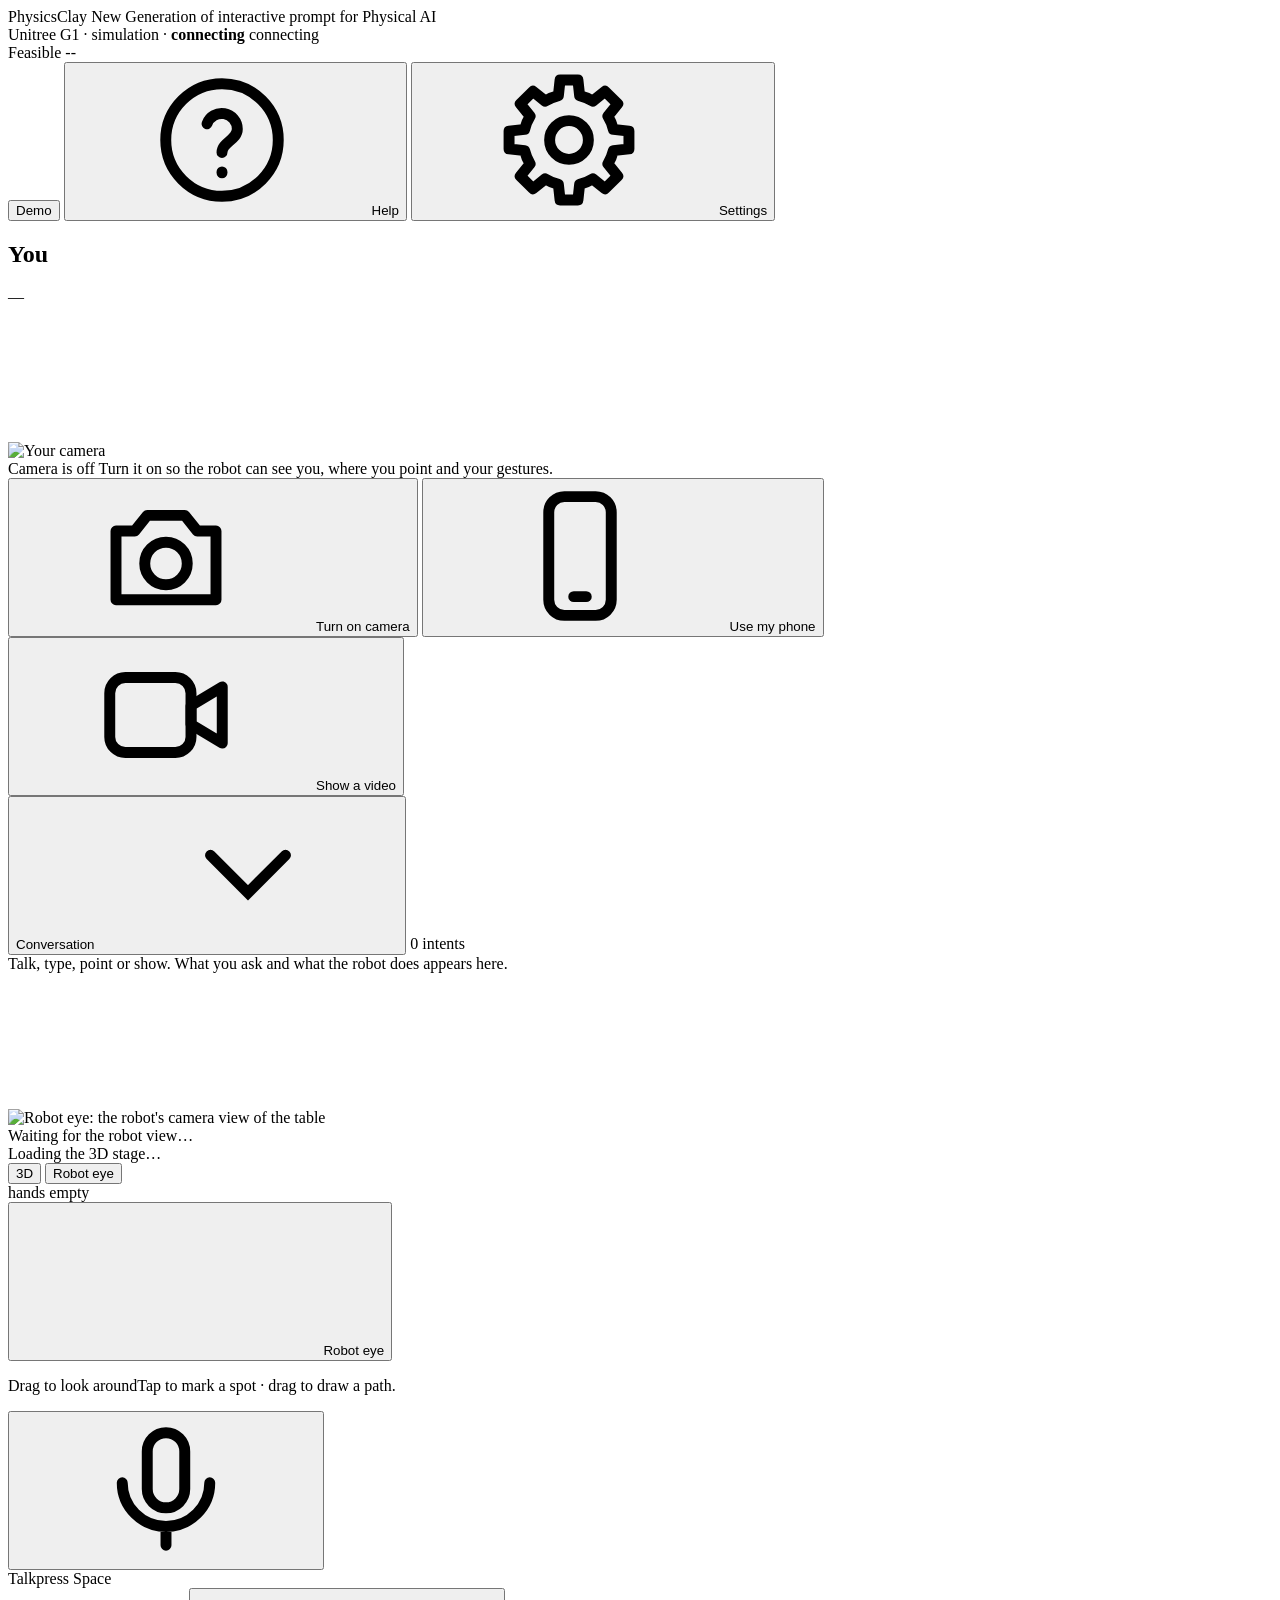
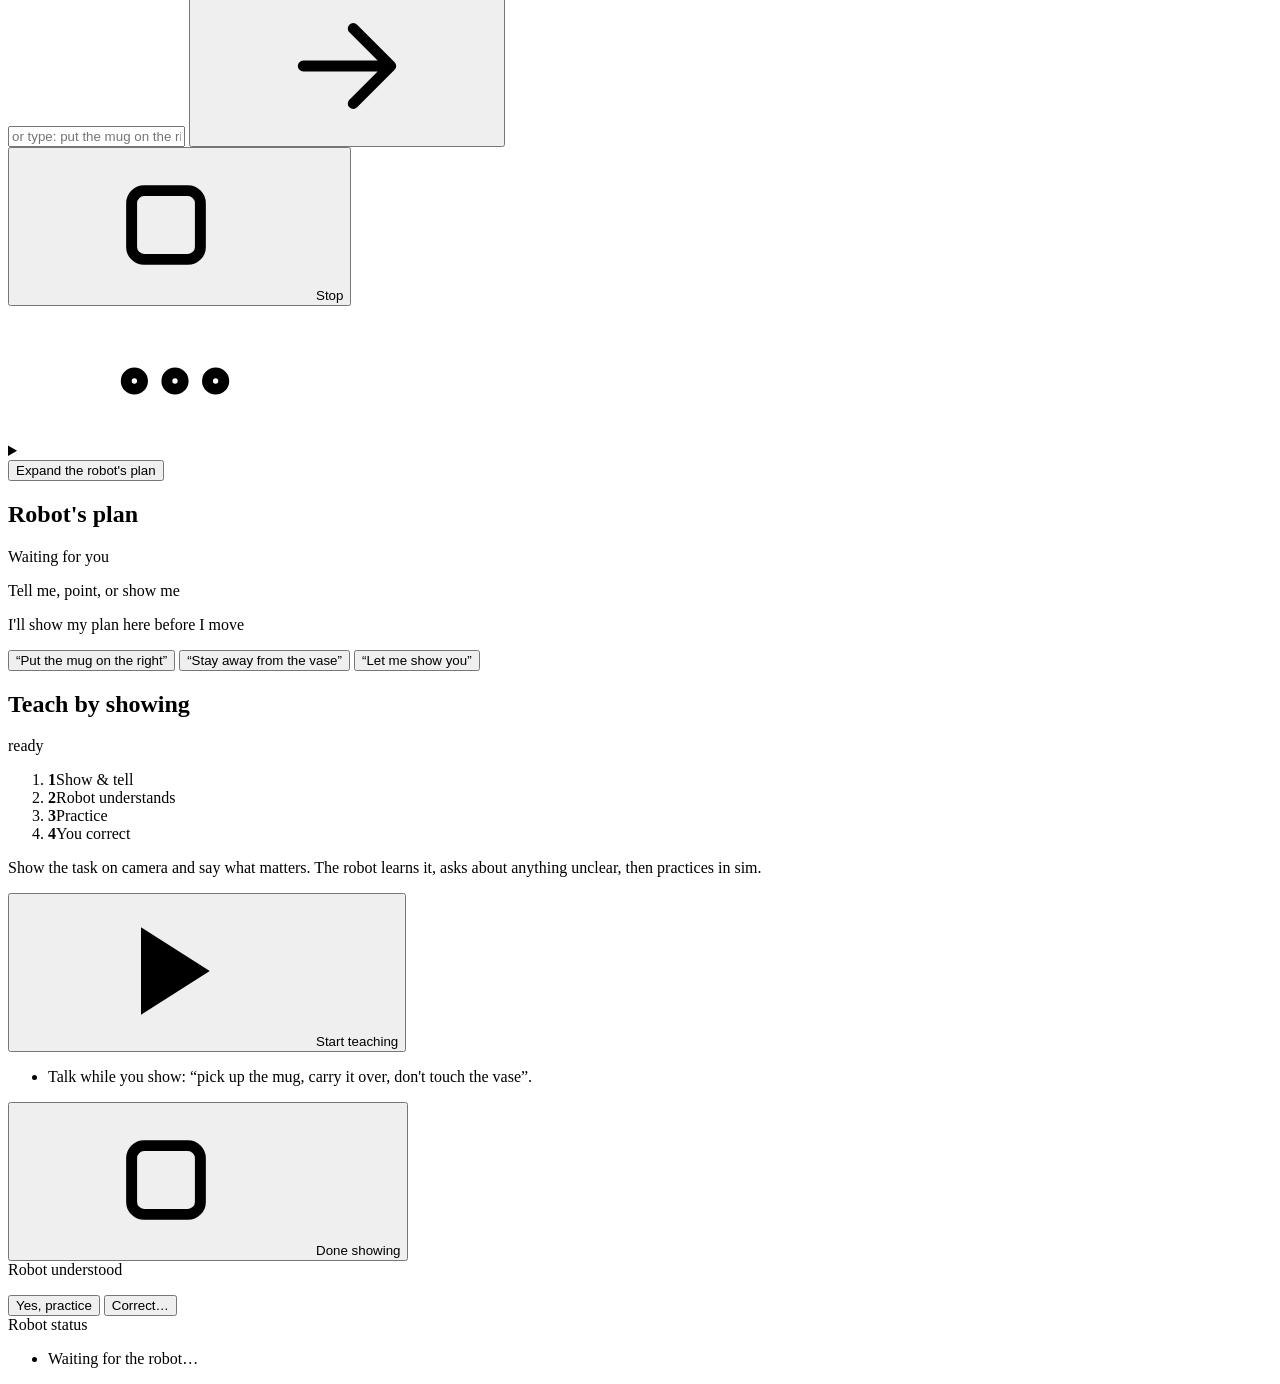
==== commit 74dd86dd: "Design pass: quiet chrome, the 3D stage carries the color ("unslop" method) Direction: a calm, exact" ====
--- a/web/index.html
+++ b/web/index.html
@@ -16,24 +16,24 @@
 </head>
 <body>
 <svg width="0" height="0" style="position:absolute" aria-hidden="true">
-  <symbol id="i-mic" viewBox="0 0 24 24"><path fill="none" stroke="currentColor" stroke-width="2" stroke-linecap="round" d="M12 3a3 3 0 0 0-3 3v6a3 3 0 0 0 6 0V6a3 3 0 0 0-3-3zM5 11a7 7 0 0 0 14 0M12 18v3"/></symbol>
-  <symbol id="i-gear" viewBox="0 0 24 24"><g fill="none" stroke="currentColor" stroke-width="1.7" stroke-linejoin="round"><path d="M10.3 4.9 10.57 2.41h2.86l.27 2.49a7.3 7.3 0 0 1 2.11.88l1.96-1.58 2.03 2.03-1.58 1.96a7.3 7.3 0 0 1 .88 2.11l2.49.27v2.86l-2.49.27a7.3 7.3 0 0 1-.88 2.11l1.58 1.96-2.03 2.03-1.96-1.58a7.3 7.3 0 0 1-2.11.88l-.27 2.49h-2.86l-.27-2.49a7.3 7.3 0 0 1-2.11-.88l-1.96 1.58-2.03-2.03 1.58-1.96a7.3 7.3 0 0 1-.88-2.11l-2.49-.27v-2.86l2.49-.27a7.3 7.3 0 0 1 .88-2.11L4.2 6.23 6.23 4.2l1.96 1.58a7.3 7.3 0 0 1 2.11-.88z"/><circle cx="12" cy="12" r="3.1"/></g></symbol>
-  <symbol id="i-help" viewBox="0 0 24 24"><g fill="none" stroke="currentColor" stroke-width="1.8" stroke-linecap="round"><circle cx="12" cy="12" r="9"/><path d="M9.6 9.4a2.5 2.5 0 0 1 4.85.85c0 1.75-2.45 2.1-2.45 3.75M12 17.1v.15"/></g></symbol>
-  <symbol id="i-phone" viewBox="0 0 24 24"><g fill="none" stroke="currentColor" stroke-width="1.8" stroke-linecap="round" stroke-linejoin="round"><rect x="7" y="2.5" width="10" height="19" rx="2.5"/><path d="M11 18.5h2"/></g></symbol>
-  <symbol id="i-stop" viewBox="0 0 24 24"><rect x="6.5" y="6.5" width="11" height="11" rx="2" fill="none" stroke="currentColor" stroke-width="2"/></symbol>
-  <symbol id="i-home" viewBox="0 0 24 24"><path fill="none" stroke="currentColor" stroke-width="1.8" stroke-linejoin="round" d="M4 11l8-7 8 7v9h-5v-6H9v6H4z"/></symbol>
+  <symbol id="i-mic" viewBox="0 0 24 24"><path fill="none" stroke="currentColor" stroke-width="1.75" stroke-linecap="round" d="M12 3a3 3 0 0 0-3 3v6a3 3 0 0 0 6 0V6a3 3 0 0 0-3-3zM5 11a7 7 0 0 0 14 0M12 18v3"/></symbol>
+  <symbol id="i-gear" viewBox="0 0 24 24"><g fill="none" stroke="currentColor" stroke-width="1.75" stroke-linejoin="round"><path d="M10.3 4.9 10.57 2.41h2.86l.27 2.49a7.3 7.3 0 0 1 2.11.88l1.96-1.58 2.03 2.03-1.58 1.96a7.3 7.3 0 0 1 .88 2.11l2.49.27v2.86l-2.49.27a7.3 7.3 0 0 1-.88 2.11l1.58 1.96-2.03 2.03-1.96-1.58a7.3 7.3 0 0 1-2.11.88l-.27 2.49h-2.86l-.27-2.49a7.3 7.3 0 0 1-2.11-.88l-1.96 1.58-2.03-2.03 1.58-1.96a7.3 7.3 0 0 1-.88-2.11l-2.49-.27v-2.86l2.49-.27a7.3 7.3 0 0 1 .88-2.11L4.2 6.23 6.23 4.2l1.96 1.58a7.3 7.3 0 0 1 2.11-.88z"/><circle cx="12" cy="12" r="3.1"/></g></symbol>
+  <symbol id="i-help" viewBox="0 0 24 24"><g fill="none" stroke="currentColor" stroke-width="1.75" stroke-linecap="round"><circle cx="12" cy="12" r="9"/><path d="M9.6 9.4a2.5 2.5 0 0 1 4.85.85c0 1.75-2.45 2.1-2.45 3.75M12 17.1v.15"/></g></symbol>
+  <symbol id="i-phone" viewBox="0 0 24 24"><g fill="none" stroke="currentColor" stroke-width="1.75" stroke-linecap="round" stroke-linejoin="round"><rect x="7" y="2.5" width="10" height="19" rx="2.5"/><path d="M11 18.5h2"/></g></symbol>
+  <symbol id="i-stop" viewBox="0 0 24 24"><rect x="6.5" y="6.5" width="11" height="11" rx="2" fill="none" stroke="currentColor" stroke-width="1.75"/></symbol>
+  <symbol id="i-home" viewBox="0 0 24 24"><path fill="none" stroke="currentColor" stroke-width="1.75" stroke-linejoin="round" d="M4 11l8-7 8 7v9h-5v-6H9v6H4z"/></symbol>
   <symbol id="i-play" viewBox="0 0 24 24"><path d="M8 5v14l11-7z" fill="currentColor"/></symbol>
-  <symbol id="i-cam" viewBox="0 0 24 24"><g fill="none" stroke="currentColor" stroke-width="1.8" stroke-linejoin="round"><path d="M4 8h3l2-2.5h6L17 8h3v11H4z"/><circle cx="12" cy="13.2" r="3.4"/></g></symbol>
-  <symbol id="i-chev" viewBox="0 0 24 24"><path fill="none" stroke="currentColor" stroke-width="2" stroke-linecap="round" d="M6 9l6 6 6-6"/></symbol>
-  <symbol id="i-send" viewBox="0 0 24 24"><path fill="none" stroke="currentColor" stroke-width="2" stroke-linecap="round" stroke-linejoin="round" d="M5 12h14M13 6l6 6-6 6"/></symbol>
-  <symbol id="i-more" viewBox="0 0 24 24"><g fill="none" stroke="currentColor" stroke-width="2"><circle cx="5.5" cy="12" r="1.3"/><circle cx="12" cy="12" r="1.3"/><circle cx="18.5" cy="12" r="1.3"/></g></symbol>
-  <symbol id="i-video" viewBox="0 0 24 24"><g fill="none" stroke="currentColor" stroke-width="1.8" stroke-linejoin="round"><rect x="3" y="6" width="13" height="12" rx="2.5"/><path d="m16 10.5 5-3v9l-5-3z"/></g></symbol>
-  <symbol id="i-x" viewBox="0 0 24 24"><path fill="none" stroke="currentColor" stroke-width="2" stroke-linecap="round" d="M6 6l12 12M18 6 6 18"/></symbol>
-  <symbol id="i-follow" viewBox="0 0 24 24"><g fill="none" stroke="currentColor" stroke-width="1.8" stroke-linecap="round" stroke-linejoin="round"><circle cx="12" cy="5.5" r="2"/><path d="M12 8v6m0 0-3 6m3-6 3 6M7 10.5l5-1.5 5 1.5"/></g></symbol>
-  <symbol id="i-reset" viewBox="0 0 24 24"><path fill="none" stroke="currentColor" stroke-width="1.8" stroke-linecap="round" stroke-linejoin="round" d="M4 12a8 8 0 1 0 2.4-5.7M4 4v4h4"/></symbol>
-  <symbol id="i-export" viewBox="0 0 24 24"><path fill="none" stroke="currentColor" stroke-width="1.8" stroke-linecap="round" stroke-linejoin="round" d="M12 4v11m0-11-4 4m4-4 4 4M5 15v4h14v-4"/></symbol>
-  <symbol id="i-arm" viewBox="0 0 24 24"><path fill="none" stroke="currentColor" stroke-width="1.8" stroke-linecap="round" stroke-linejoin="round" d="M5 20h8M9 20v-4l4-6 5 2M13 10l-2-5"/></symbol>
-  <symbol id="i-skill" viewBox="0 0 24 24"><g fill="none" stroke="currentColor" stroke-width="1.8" stroke-linecap="round" stroke-linejoin="round"><path d="M4 7h16M4 12h10M4 17h7"/><path d="m16 15 4 2.5-4 2.5z"/></g></symbol>
+  <symbol id="i-cam" viewBox="0 0 24 24"><g fill="none" stroke="currentColor" stroke-width="1.75" stroke-linejoin="round"><path d="M4 8h3l2-2.5h6L17 8h3v11H4z"/><circle cx="12" cy="13.2" r="3.4"/></g></symbol>
+  <symbol id="i-chev" viewBox="0 0 24 24"><path fill="none" stroke="currentColor" stroke-width="1.75" stroke-linecap="round" d="M6 9l6 6 6-6"/></symbol>
+  <symbol id="i-send" viewBox="0 0 24 24"><path fill="none" stroke="currentColor" stroke-width="1.75" stroke-linecap="round" stroke-linejoin="round" d="M5 12h14M13 6l6 6-6 6"/></symbol>
+  <symbol id="i-more" viewBox="0 0 24 24"><g fill="none" stroke="currentColor" stroke-width="1.75"><circle cx="5.5" cy="12" r="1.3"/><circle cx="12" cy="12" r="1.3"/><circle cx="18.5" cy="12" r="1.3"/></g></symbol>
+  <symbol id="i-video" viewBox="0 0 24 24"><g fill="none" stroke="currentColor" stroke-width="1.75" stroke-linejoin="round"><rect x="3" y="6" width="13" height="12" rx="2.5"/><path d="m16 10.5 5-3v9l-5-3z"/></g></symbol>
+  <symbol id="i-x" viewBox="0 0 24 24"><path fill="none" stroke="currentColor" stroke-width="1.75" stroke-linecap="round" d="M6 6l12 12M18 6 6 18"/></symbol>
+  <symbol id="i-follow" viewBox="0 0 24 24"><g fill="none" stroke="currentColor" stroke-width="1.75" stroke-linecap="round" stroke-linejoin="round"><circle cx="12" cy="5.5" r="2"/><path d="M12 8v6m0 0-3 6m3-6 3 6M7 10.5l5-1.5 5 1.5"/></g></symbol>
+  <symbol id="i-reset" viewBox="0 0 24 24"><path fill="none" stroke="currentColor" stroke-width="1.75" stroke-linecap="round" stroke-linejoin="round" d="M4 12a8 8 0 1 0 2.4-5.7M4 4v4h4"/></symbol>
+  <symbol id="i-export" viewBox="0 0 24 24"><path fill="none" stroke="currentColor" stroke-width="1.75" stroke-linecap="round" stroke-linejoin="round" d="M12 4v11m0-11-4 4m4-4 4 4M5 15v4h14v-4"/></symbol>
+  <symbol id="i-arm" viewBox="0 0 24 24"><path fill="none" stroke="currentColor" stroke-width="1.75" stroke-linecap="round" stroke-linejoin="round" d="M5 20h8M9 20v-4l4-6 5 2M13 10l-2-5"/></symbol>
+  <symbol id="i-skill" viewBox="0 0 24 24"><g fill="none" stroke="currentColor" stroke-width="1.75" stroke-linecap="round" stroke-linejoin="round"><path d="M4 7h16M4 12h10M4 17h7"/><path d="m16 15 4 2.5-4 2.5z"/></g></symbol>
 </svg>
 
 <header class="topbar">
@@ -195,8 +195,8 @@
     <div class="plan-scroll">
       <div class="plan-slot" data-slot="plan">
         <article class="plan-idle" id="planIdle" data-shell="idle" aria-label="Nothing planned yet">
-          <p class="pi-title">Tell me, point, or show me.</p>
-          <p class="pi-sub">I'll show my plan here before I move.</p>
+          <p class="pi-title">Tell me, point, or show me</p>
+          <p class="pi-sub">I'll show my plan here before I move</p>
           <div class="pi-examples" role="group" aria-label="Examples">
             <button type="button" class="pi-ex" data-example="Put the mug on the right">“Put the mug on the right”</button>
             <button type="button" class="pi-ex" data-example="Stay away from the vase">“Stay away from the vase”</button>
